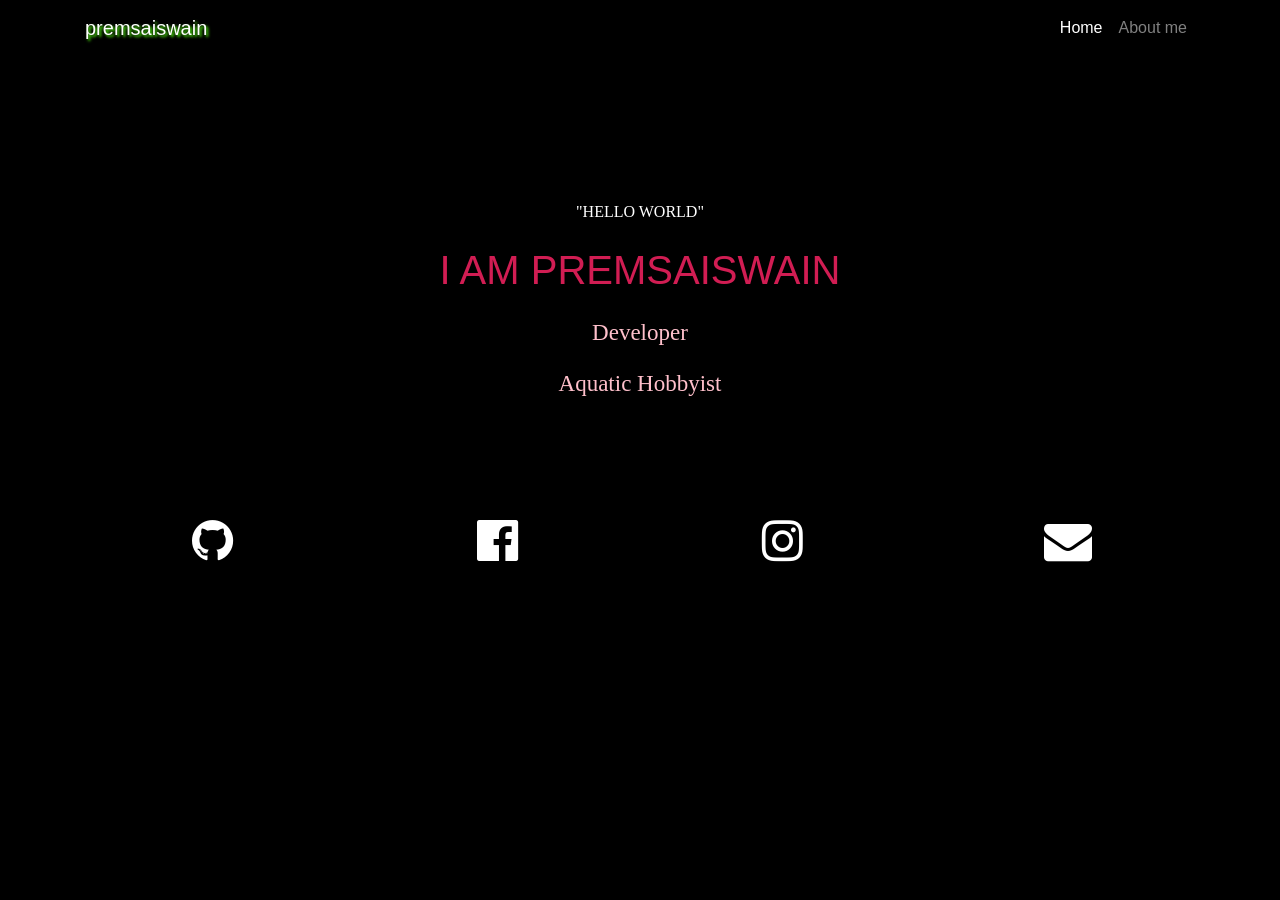
==== index.html @ 27042176 "Update index.html" ====
<!DOCTYPE html>
<html lang="en">
<head>
  <title>PREMSAISWAIN</title>
  <meta charset="utf-8">
  <meta name="viewport" content="width=device-width, initial-scale=1">
  <link rel="stylesheet" href="https://maxcdn.bootstrapcdn.com/bootstrap/4.5.2/css/bootstrap.min.css">
  <script src="https://ajax.googleapis.com/ajax/libs/jquery/3.5.1/jquery.min.js"></script>
  <script src="https://cdnjs.cloudflare.com/ajax/libs/popper.js/1.16.0/umd/popper.min.js"></script>
  <script src="https://maxcdn.bootstrapcdn.com/bootstrap/4.5.2/js/bootstrap.min.js"></script>
 <link rel="stylesheet"href="https://stackpath.bootstrapcdn.com/font-awesome/4.7.0/css/font-awesome.min.css">
  <style>
   body{
     background-color: black;
   background-image:url("img/star4\ \(3\).jpg");
    background-size: cover;
    -moz-background-size:cover;
    -webkit-background-size:cover;
  
   }
   
   .style{
     margin-top: 200px;
     font-family:serif;
     color:white;
     animation-name: eye;
     animation-duration:5s;
     animation-iteration-count: 5s;
   }
   @keyframes eye{
         from{
           color:black;
         }
         to{
           color:white;
         }
     }
   .style1{
     font-size: 40px;
     color:#d11d53;
     animation-name: eyes1;
         animation-duration: 6s;
         animation-iteration-count: 5s;
         font-family: sans-serif;
  
     }
     @keyframes eyes1 {
         from{
           color:black;
         }
         to{
           color:rgb(122, 10, 48);
         }
     }
   .style2{
     font-family: monospace;
     font-size: 23px;
     font-family: cursive;
     animation-name: styl;
     animation-iteration-count:5s;
     animation-duration:3s;
     color:pink;
   }
   @keyframes styl {

 form{
     transform: rotate(360deg);
     color: #000;
 } 
 to{
     transform: rotate(360deg);
     color:pink;
 }   
   }
 a i{
  margin-top: 100px;
  transition: all 0.3s linear;
 }
 a:hover i{
   transform: scale(1.4);
 }
 .fa-github{
   color:white;
 }
 .fa-facebook-official{
   color: white;
 }
 .fa-instagram{
   color: white;
 }
 .fa-envelope{
   color: white;
 }
</style>
</head>
<body>
  <header>
 <div class="container">
   <nav class="navbar navbar-expand-md navbar-dark   fixed-top nav">
     <div class="container">
       <a href="index.html" class="navbar-brand" style="text-shadow: 0.1em 0.1em 0.15em #51ff0d" >  premsaiswain</a>
       <button class="navbar-toggler" data-toggle="collapse" data-target="#navbarid">
        <span class="navbar-toggler-icon"></span>
       </button>
       <div class="collapse navbar-collapse " id="navbarid">
    <ul class="navbar-nav text-center ml-auto">
      <li class="nav-item"> <a href="index.html" class="nav-link active"> Home </a></li>
       <li class="nav-item"> <a href="about.html" class="nav-link "> About me </a></li>
    </ul>
  </div>
  </div>
   </nav>
   </div>
  </header>
  <div class="container text-center">
<div class="row style">
  <p class="col-12 ">"HELLO WORLD"</p>
</div>
  <div class="row">
  <p class="col-12 style1">I AM PREMSAISWAIN</p>
</div>
<div class="row text-center style2">
  <p class="col-12">Developer</p>
  <p class="col-12">Aquatic Hobbyist</p>
</div>
<div class="row">
<a href="https://github.com/premsaiswain" class="col-3"><i class="fa fa-3x fa-github style5" aria-hidden="true"></i></a>
<a href="https://www.facebook.com/premsai.swain/" class="col-3"><i class="fa fa-3x fa-facebook-official" aria-hidden="true"></i></a>
<a href="https://www.instagram.com/premsaiswain/" class="col-3"><i class="fa fa-3x fa-instagram" aria-hidden="true"></i></a>
<a href="mailto: premsaiswain@gmail.com" class="col-3"><i class="fa fa-3x fa-envelope" aria-hidden="true"></i></a>
</div>
</div>
</body>
</html>
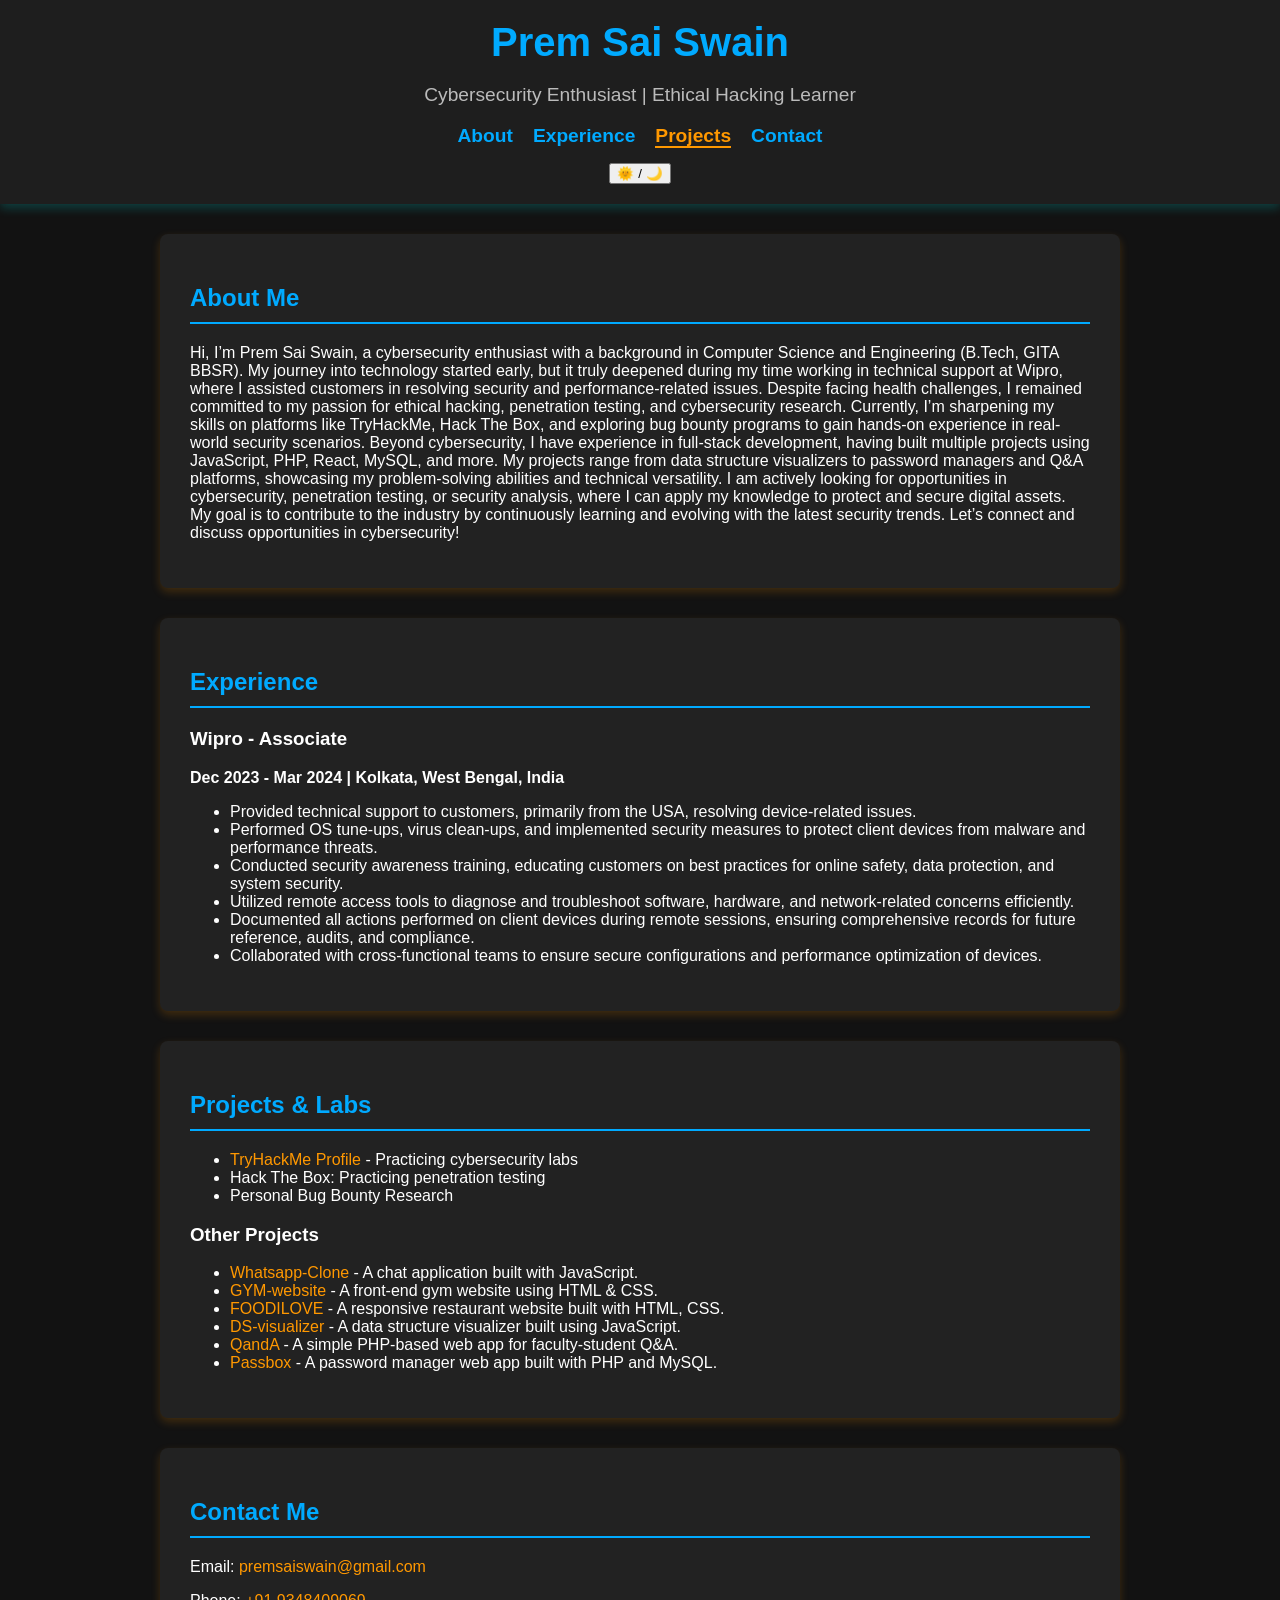
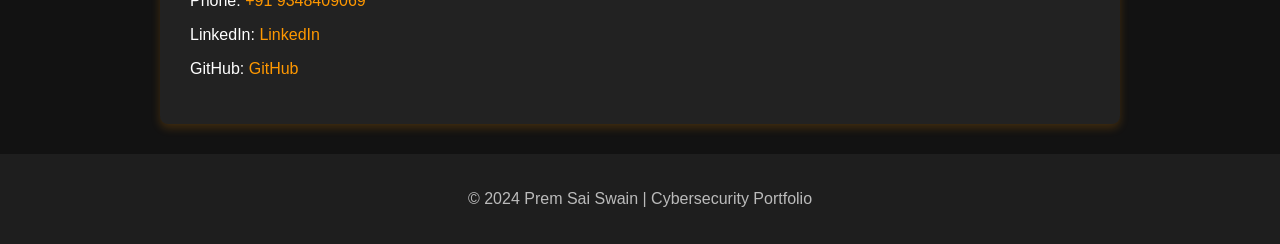
==== commit 0728803f: "Rename Index.html to index.html" ====
--- a/index.html
+++ b/index.html
@@ -1,134 +1,85 @@
 <!DOCTYPE html>
 <html lang="en">
 <head>
-  <title>PREMSAISWAIN</title>
-  <meta charset="utf-8">
-  <meta name="viewport" content="width=device-width, initial-scale=1">
-  <link rel="stylesheet" href="https://maxcdn.bootstrapcdn.com/bootstrap/4.5.2/css/bootstrap.min.css">
-  <script src="https://ajax.googleapis.com/ajax/libs/jquery/3.5.1/jquery.min.js"></script>
-  <script src="https://cdnjs.cloudflare.com/ajax/libs/popper.js/1.16.0/umd/popper.min.js"></script>
-  <script src="https://maxcdn.bootstrapcdn.com/bootstrap/4.5.2/js/bootstrap.min.js"></script>
- <link rel="stylesheet"href="https://stackpath.bootstrapcdn.com/font-awesome/4.7.0/css/font-awesome.min.css">
-  <style>
-   body{
-     background-color: black;
-   background-image:url("img/star4\ \(3\).jpg");
-    background-size: cover;
-    -moz-background-size:cover;
-    -webkit-background-size:cover;
-  
-   }
-   
-   .style{
-     margin-top: 200px;
-     font-family:serif;
-     color:white;
-     animation-name: eye;
-     animation-duration:5s;
-     animation-iteration-count: 5s;
-   }
-   @keyframes eye{
-         from{
-           color:black;
-         }
-         to{
-           color:white;
-         }
-     }
-   .style1{
-     font-size: 40px;
-     color:#d11d53;
-     animation-name: eyes1;
-         animation-duration: 6s;
-         animation-iteration-count: 5s;
-         font-family: sans-serif;
-  
-     }
-     @keyframes eyes1 {
-         from{
-           color:black;
-         }
-         to{
-           color:rgb(122, 10, 48);
-         }
-     }
-   .style2{
-     font-family: monospace;
-     font-size: 23px;
-     font-family: cursive;
-     animation-name: styl;
-     animation-iteration-count:5s;
-     animation-duration:3s;
-     color:pink;
-   }
-   @keyframes styl {
-
- form{
-     transform: rotate(360deg);
-     color: #000;
- } 
- to{
-     transform: rotate(360deg);
-     color:pink;
- }   
-   }
- a i{
-  margin-top: 100px;
-  transition: all 0.3s linear;
- }
- a:hover i{
-   transform: scale(1.4);
- }
- .fa-github{
-   color:white;
- }
- .fa-facebook-official{
-   color: white;
- }
- .fa-instagram{
-   color: white;
- }
- .fa-envelope{
-   color: white;
- }
-</style>
+    <meta charset="UTF-8">
+    <meta name="viewport" content="width=device-width, initial-scale=1.0">
+    <title>Prem Sai Swain | Cybersecurity Enthusiast</title>
+    <link rel="stylesheet" href="style.css">
+    <script defer src="script.js"></script>
+    
 </head>
 <body>
-  <header>
- <div class="container">
-   <nav class="navbar navbar-expand-md navbar-dark   fixed-top nav">
-     <div class="container">
-       <a href="index.html" class="navbar-brand" style="text-shadow: 0.1em 0.1em 0.15em #51ff0d" >  premsaiswain</a>
-       <button class="navbar-toggler" data-toggle="collapse" data-target="#navbarid">
-        <span class="navbar-toggler-icon"></span>
-       </button>
-       <div class="collapse navbar-collapse " id="navbarid">
-    <ul class="navbar-nav text-center ml-auto">
-      <li class="nav-item"> <a href="index.html" class="nav-link active"> Home </a></li>
-       <li class="nav-item"> <a href="about.html" class="nav-link "> About me </a></li>
-    </ul>
-  </div>
-  </div>
-   </nav>
-   </div>
-  </header>
-  <div class="container text-center">
-<div class="row style">
-  <p class="col-12 ">"HELLO WORLD"</p>
-</div>
-  <div class="row">
-  <p class="col-12 style1">I AM PREMSAISWAIN</p>
-</div>
-<div class="row text-center style2">
-  <p class="col-12">Developer</p>
-  <p class="col-12">Aquatic Hobbyist</p>
-</div>
-<div class="row">
-<a href="https://github.com/premsaiswain" class="col-3"><i class="fa fa-3x fa-github style5" aria-hidden="true"></i></a>
-<a href="https://www.facebook.com/premsai.swain/" class="col-3"><i class="fa fa-3x fa-facebook-official" aria-hidden="true"></i></a>
-<a href="https://www.instagram.com/premsaiswain/" class="col-3"><i class="fa fa-3x fa-instagram" aria-hidden="true"></i></a>
-<a href="mailto: premsaiswain@gmail.com" class="col-3"><i class="fa fa-3x fa-envelope" aria-hidden="true"></i></a>
-</div>
-</div>
+    <header>
+      
+        <h1>Prem Sai Swain</h1>
+        <p>Cybersecurity Enthusiast | Ethical Hacking Learner</p>
+        <nav>
+            <ul>
+                <li><a href="#about">About</a></li>
+                <li><a href="#experience">Experience</a></li>
+                <li><a href="#projects">Projects</a></li>
+                <li><a href="#contact">Contact</a></li>
+                
+            </ul>
+        </nav>
+          <button id="theme-toggle">🌞 / 🌙</button>
+    </header>
+    
+    <section id="about">
+        <h2>About Me</h2>
+        <p>Hi, I’m Prem Sai Swain, a cybersecurity enthusiast with a background in Computer Science and Engineering (B.Tech, GITA BBSR). My journey into technology started early, but it truly deepened during my time working in technical support at Wipro, where I assisted customers in resolving security and performance-related issues.
+
+Despite facing health challenges, I remained committed to my passion for ethical hacking, penetration testing, and cybersecurity research. Currently, I’m sharpening my skills on platforms like TryHackMe, Hack The Box, and exploring bug bounty programs to gain hands-on experience in real-world security scenarios.
+
+Beyond cybersecurity, I have experience in full-stack development, having built multiple projects using JavaScript, PHP, React, MySQL, and more. My projects range from data structure visualizers to password managers and Q&A platforms, showcasing my problem-solving abilities and technical versatility.
+
+I am actively looking for opportunities in cybersecurity, penetration testing, or security analysis, where I can apply my knowledge to protect and secure digital assets. My goal is to contribute to the industry by continuously learning and evolving with the latest security trends.
+
+Let’s connect and discuss opportunities in cybersecurity!</p>
+    </section>
+    
+    <section id="experience">
+        <h2>Experience</h2>
+        <h3>Wipro - Associate</h3>
+        <p><strong>Dec 2023 - Mar 2024 | Kolkata, West Bengal, India</strong></p>
+        <ul>
+            <li>Provided technical support to customers, primarily from the USA, resolving device-related issues.</li>
+            <li>Performed OS tune-ups, virus clean-ups, and implemented security measures to protect client devices from malware and performance threats.</li>
+            <li>Conducted security awareness training, educating customers on best practices for online safety, data protection, and system security.</li>
+            <li>Utilized remote access tools to diagnose and troubleshoot software, hardware, and network-related concerns efficiently.</li>
+            <li>Documented all actions performed on client devices during remote sessions, ensuring comprehensive records for future reference, audits, and compliance.</li>
+            <li>Collaborated with cross-functional teams to ensure secure configurations and performance optimization of devices.</li>
+        </ul>
+    </section>
+    
+    <section id="projects">
+        <h2>Projects & Labs</h2>
+        <ul>
+            <li><a href="https://tryhackme.com/p/premsaiswain" target="_blank">TryHackMe Profile</a> - Practicing cybersecurity labs</li>
+            <li>Hack The Box: Practicing penetration testing</li>
+            <li>Personal Bug Bounty Research</li>
+        </ul>
+        <h3>Other Projects</h3>
+        <ul>
+            <li><a href="https://github.com/premsaiswain/Whatsapp-Clone" target="_blank">Whatsapp-Clone</a> - A chat application built with JavaScript.</li>
+            <li><a href="https://github.com/premsaiswain/GYM-website" target="_blank">GYM-website</a> - A front-end gym website using HTML & CSS.</li>
+            <li><a href="https://github.com/premsaiswain/FOODILOVE" target="_blank">FOODILOVE</a> - A responsive restaurant website built with HTML, CSS.</li>
+            <li><a href="https://github.com/premsaiswain/DS-visualizer" target="_blank">DS-visualizer</a> - A data structure visualizer built using JavaScript.</li>
+            <li><a href="https://github.com/premsaiswain/QandA" target="_blank">QandA</a> - A simple PHP-based web app for faculty-student Q&A.</li>
+            <li><a href="https://github.com/premsaiswain/passbox" target="_blank">Passbox</a> - A password manager web app built with PHP and MySQL.</li>
+        </ul>
+    </section>
+    
+    <section id="contact">
+        <h2>Contact Me</h2>
+        <p>Email: <a href="mailto:premsaiswain@gmail.com">premsaiswain@gmail.com</a></p>
+        <p>Phone: <a href="tel:+919348409069">+91 9348409069</a></p>
+        <p>LinkedIn: <a href="https://www.linkedin.com/in/prem-sai-swain-2b1279178/" target="_blank">LinkedIn</a></p>
+        <p>GitHub: <a href="https://github.com/premsaiswain" target="_blank">GitHub</a></p>
+    </section>
+    
+    <footer>
+        <p>&copy; 2024 Prem Sai Swain | Cybersecurity Portfolio</p>
+    </footer>
 </body>
 </html>
--- a/style.css
+++ b/style.css
@@ -0,0 +1,273 @@
+/* General Styling */
+body {
+    font-family: Arial, sans-serif;
+    margin: 0;
+    padding: 0;
+    background-color: #121212;
+    color: #fff;
+}
+
+/* Header */
+header {
+    background-color: #1e1e1e;
+    padding: 20px;
+    text-align: center;
+    box-shadow: 0 4px 10px rgba(0, 255, 255, 0.2);
+    position: sticky;
+    top: 0;
+    z-index: 1000;
+}
+
+header h1 {
+    font-size: 2.5rem;
+    margin: 0;
+    color: #0af;
+}
+
+header p {
+    font-size: 1.2rem;
+    color: #bbb;
+}
+
+/* Navigation */
+nav ul {
+    list-style-type: none;
+    padding: 0;
+    display: flex;
+    justify-content: center;
+    gap: 20px;
+}
+
+nav ul li {
+    display: inline;
+}
+
+nav ul li a {
+    color: #0af;
+    text-decoration: none;
+    font-size: 1.2rem;
+    font-weight: bold;
+    transition: color 0.3s ease;
+}
+
+nav ul li a:hover {
+    color: #ff9800;
+}
+
+/* Sections */
+section {
+    padding: 30px;
+    margin: 30px auto;
+    background-color: #222;
+    border-radius: 8px;
+    max-width: 900px;
+    box-shadow: 0 4px 10px rgba(255, 152, 0, 0.2);
+}
+
+/* Headings */
+h1, h2 {
+    color: #0af;
+}
+
+h2 {
+    border-bottom: 2px solid #0af;
+    padding-bottom: 10px;
+    margin-bottom: 20px;
+}
+
+/* Links */
+a {
+    color: #ff9800;
+    text-decoration: none;
+    transition: color 0.3s ease;
+}
+
+a:hover {
+    text-decoration: underline;
+    color: #0af;
+}
+
+/* Footer */
+footer {
+    text-align: center;
+    padding: 20px;
+    background-color: #1e1e1e;
+    margin-top: 20px;
+    font-size: 1rem;
+    color: #bbb;
+}
+
+/* Responsive Design */
+@media (max-width: 768px) {
+    header h1 {
+        font-size: 2rem;
+    }
+
+    header p {
+        font-size: 1rem;
+    }
+
+    nav ul {
+        flex-direction: column;
+        text-align: center;
+        gap: 10px;
+    }
+
+    nav ul li {
+        display: block;
+        margin: 10px 0;
+    }
+
+    nav ul li a {
+        font-size: 1rem;
+    }
+
+    section {
+        padding: 20px;
+        margin: 20px;
+    }
+}
+
+@media (max-width: 480px) {
+    header h1 {
+        font-size: 1.5rem;
+    }
+
+    header p {
+        font-size: 0.9rem;
+    }
+
+    nav ul {
+        flex-direction: column;
+        gap: 10px;
+    }
+
+    nav ul li a {
+        font-size: 1rem;
+    }
+
+    section {
+        padding: 15px;
+    }
+}
+nav ul li a.active {
+    color: #ff9800;
+    font-weight: bold;
+    border-bottom: 2px solid #ff9800;
+}
+/* 🌟 General Styles */
+body {
+    transition: background 0.3s, color 0.3s;
+}
+
+/* 🔥 Active Navigation Link */
+nav ul li a.active {
+    color: #ff9800;
+    font-weight: bold;
+    border-bottom: 2px solid #ff9800;
+}
+
+/* 🔼 Scroll to Top Button */
+#scrollToTop {
+    position: fixed;
+    bottom: 20px;
+    right: 20px;
+    background: #0af;
+    color: white;
+    border: none;
+    padding: 10px 15px;
+    border-radius: 50%;
+    cursor: pointer;
+    display: none;
+    transition: opacity 0.3s;
+}
+
+/* 📱 Mobile Menu */
+#navToggle {
+    display: none;
+    background: #0af;
+    color: white;
+    border: none;
+    padding: 10px;
+    cursor: pointer;
+    position: absolute;
+    top: 10px;
+    left: 10px;
+}
+
+/* 🌙 Dark Mode / Light Mode */
+.light-mode {
+    background: #f4f4f4;
+    color: #333;
+}
+.light-mode header, .light-mode section, .light-mode footer {
+    background: #ddd;
+}
+#themeToggle {
+    position: fixed;
+    top: 10px;
+    right: 10px;
+    background: #ff9800;
+    color: white;
+    border: none;
+    padding: 10px;
+    cursor: pointer;
+    border-radius: 50%;
+}
+
+/* 📱 Responsive Navigation */
+@media (max-width: 768px) {
+    #navToggle {
+        display: block;
+    }
+    nav ul {
+        display: none;
+        flex-direction: column;
+        background: #222;
+        position: absolute;
+        top: 50px;
+        left: 0;
+        width: 100%;
+    }
+    nav ul.show {
+        display: flex;
+    }
+    nav ul li {
+        text-align: center;
+        padding: 10px 0;
+    }
+}
+
+/* 🏆 Fade-in Sections */
+section {
+    opacity: 0;
+    transform: translateY(20px);
+    transition: opacity 0.6s, transform 0.6s;
+}
+section.visible {
+    opacity: 1;
+    transform: translateY(0);
+}
+/* Light mode styles (default: dark mode) */
+.light-mode {
+    background-color: #fff;
+    color: #121212;
+}
+
+.light-mode header,
+.light-mode footer {
+    background-color: #f4f4f4;
+    color: #121212;
+}
+
+.light-mode section {
+    background-color: #e0e0e0;
+    color: #121212;
+}
+
+.light-mode a {
+    color: #007bff;
+}
+
+
+
